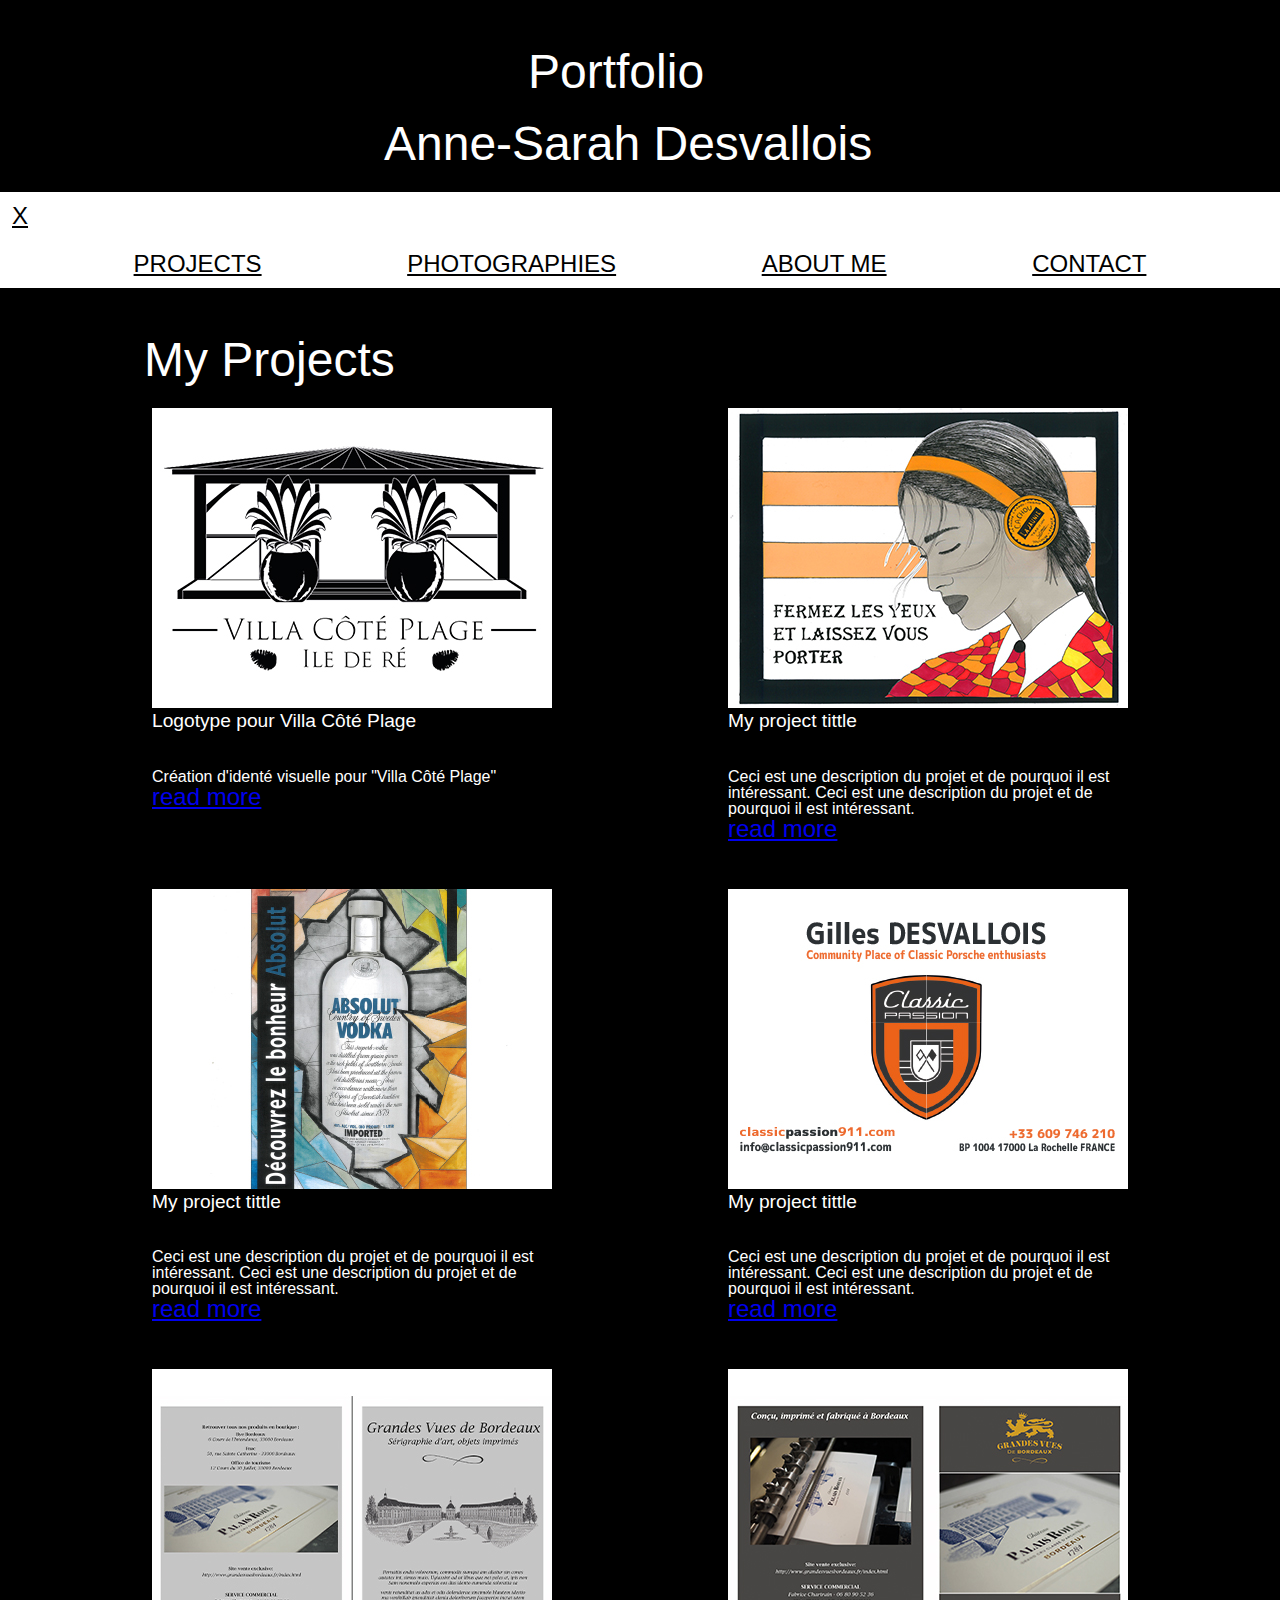
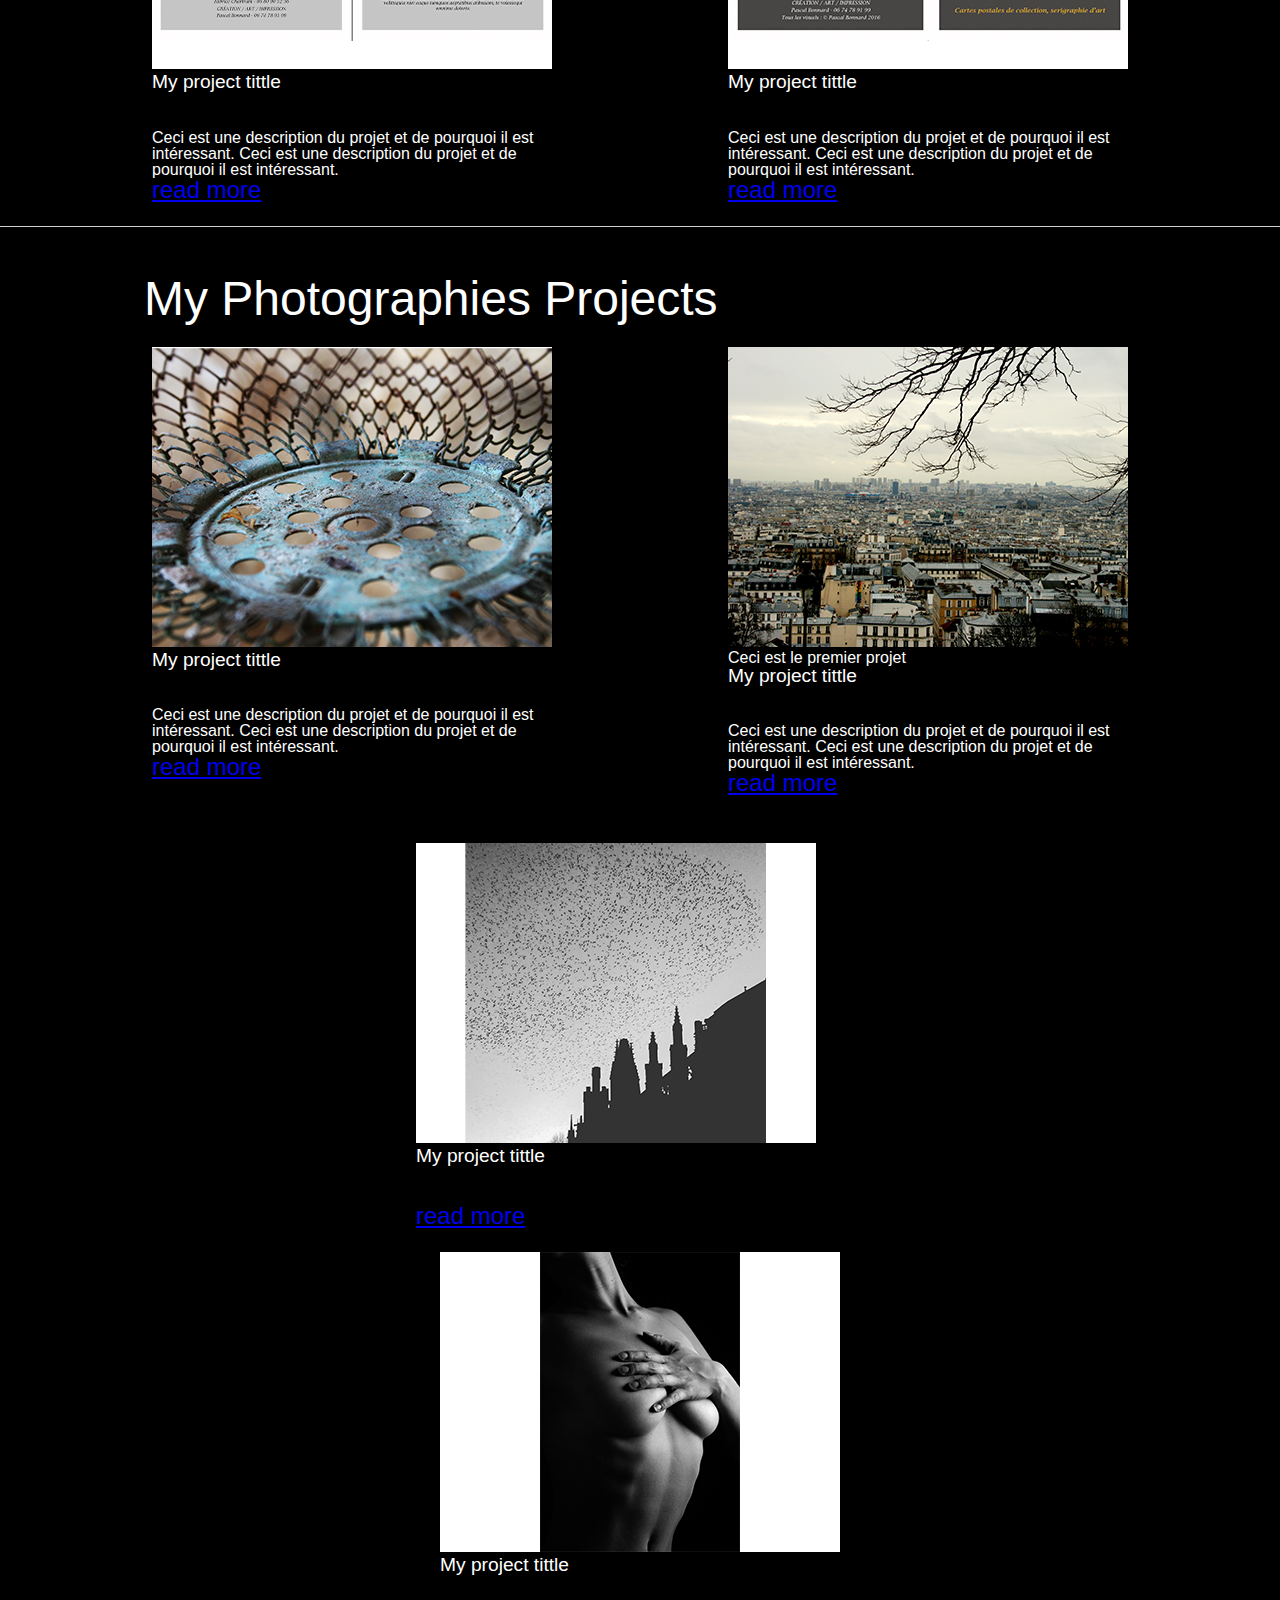
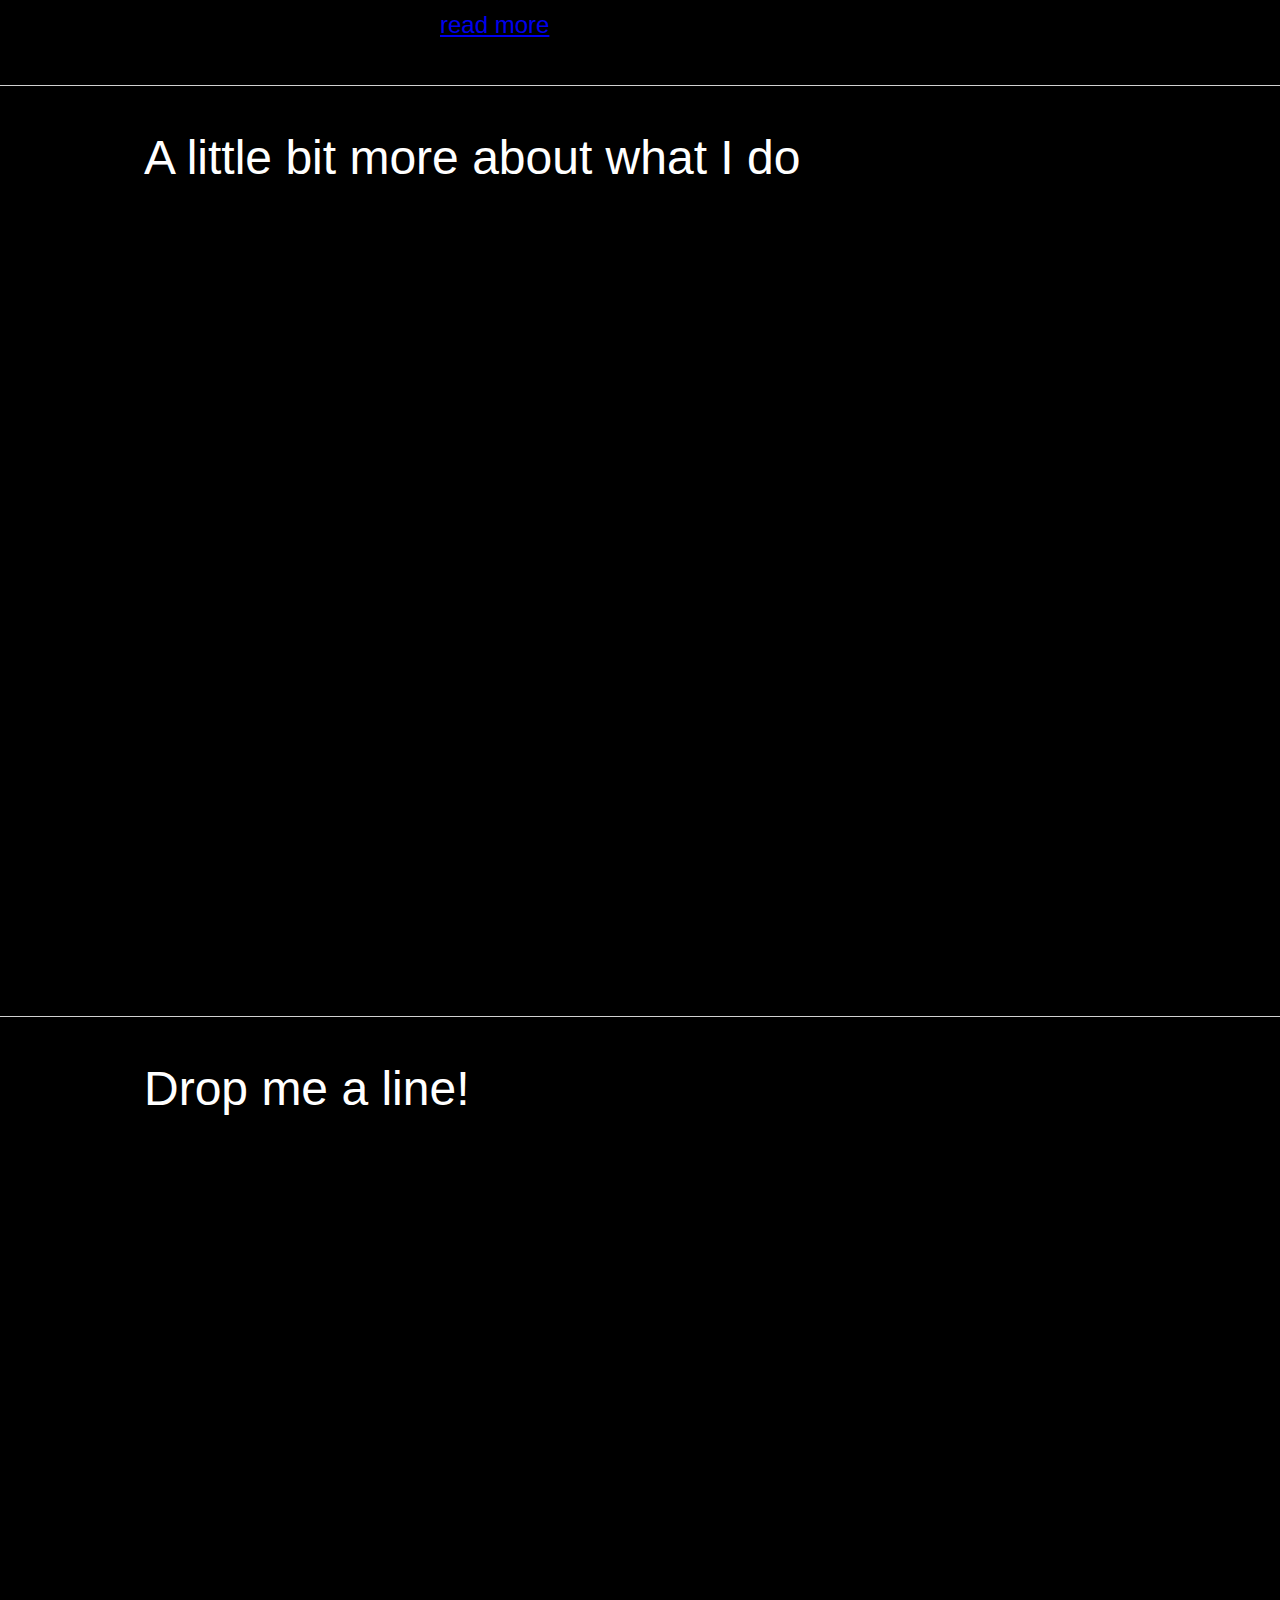
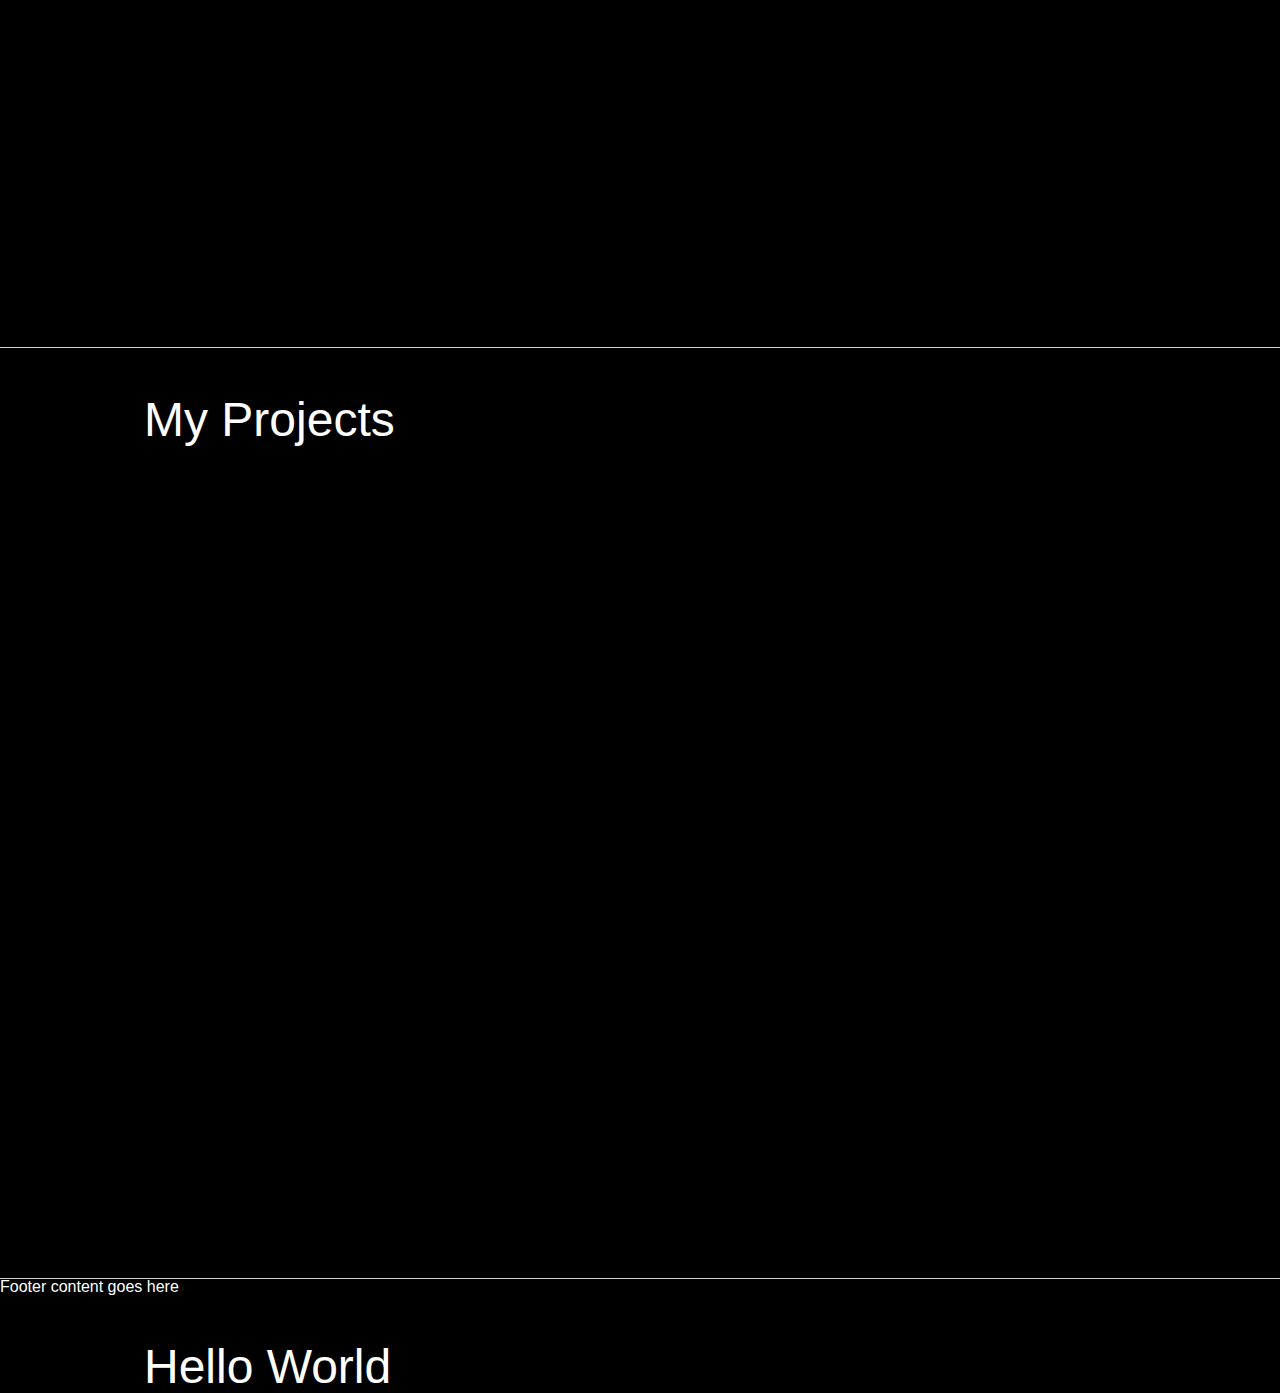
==== index.html @ b8da2309 "first commit" ====
<!DOCTYPE html>
<html lang="en" dir="ltr">
  <head>
    <meta charset="utf-8">
    <title>My First Portfolio</title>
    <link rel="stylesheet" href="css/reset.css">
    <link rel="stylesheet" href="css/master.css">
    <link rel="stylesheet" href="css/typo.css">
  </head>
  <body>
<header>
  <h3>Portfolio</h3>
<h4>Anne-Sarah Desvallois</h4>
<a class="toggle-menu"href="#main-menu">Open Menu</a>
<nav id="main-menu">
  <a class="close menu"href="#">x</a>

  <ul>
    <li><a href="#projects">Projects</a></li>
    <li><a href="#photographies">Photographies</a></li>
    <li><a href="#about">About me</a></li>
    <li><a href="#contact">Contact</a></li>
  </ul>

  </nav>

</header>

<main>

<section id="projects">
  <h1>My Projects</h1>
  <div class="project-feature-container">

  <div class="project-feature">
    <figure>
      <img src="images/image-03.jpg" alt="Ceci est une image de projet">

    </figure>
    <h2>Logotype pour Villa Côté Plage</h2>
    <p>Création d'identé visuelle pour "Villa Côté Plage"</p>
    <a href="project01.html">read more</a>

  </div>
  <div class="project-feature">
    <figure>
      <img src="images/image-04.jpg" alt="Ceci est une image de projet">
    </figure>
    <h2>My project tittle</h2>
    <p>Ceci est une description du projet et de pourquoi il est intéressant. Ceci est une description du projet et de pourquoi il est intéressant.</p>
    <a href="project01.html">read more</a>

  </div>

  <div class="project-feature">
    <figure>
      <img src="images/image-05.jpg" alt="Ceci est une image de projet">
    </figure>
    <h2>My project tittle</h2>
    <p>Ceci est une description du projet et de pourquoi il est intéressant. Ceci est une description du projet et de pourquoi il est intéressant.</p>
    <a href="project01.html">read more</a>

  </div>

  <div class="project-feature">
    <figure>
      <img src="images/image-06.jpg" alt="Ceci est une image de projet">
    </figure>
    <h2>My project tittle</h2>
    <p>Ceci est une description du projet et de pourquoi il est intéressant. Ceci est une description du projet et de pourquoi il est intéressant.</p>
    <a href="project01.html">read more</a>

  </div>

  <div class="project-feature">
    <figure>
      <img src="images/image-07.jpg" alt="Ceci est une image de projet">
    </figure>
    <h2>My project tittle</h2>
    <p>Ceci est une description du projet et de pourquoi il est intéressant. Ceci est une description du projet et de pourquoi il est intéressant.</p>
    <a href="project01.html">read more</a>

  </div>

  <div class="project-feature">
    <figure>
      <img src="images/image-08.jpg" alt="Ceci est une image de projet">
    </figure>
    <h2>My project tittle</h2>
    <p>Ceci est une description du projet et de pourquoi il est intéressant. Ceci est une description du projet et de pourquoi il est intéressant.</p>
    <a href="project01.html">read more</a>

  </div>

</div>
</section>

<section id="photographies">
<h1>My Photographies Projects</h1>
<div class="project-feature-container">

<div class="project-feature">
  <figure>
    <img src="images/image-01.jpg" alt="Ceci est une image de projet">
  </figure>
  <h2>My project tittle</h2>
  <p>Ceci est une description du projet et de pourquoi il est intéressant. Ceci est une description du projet et de pourquoi il est intéressant.</p>
  <a href="project01.html">read more</a>

</div>

<div class="project-feature">
  <figure>
    <img src="images/image-02.jpg" alt="Ceci est une image de projet">
    <figcaption>Ceci est le premier projet</figcaption>
  </figure>
  <h2>My project tittle</h2>
  <p>Ceci est une description du projet et de pourquoi il est intéressant. Ceci est une description du projet et de pourquoi il est intéressant.</p>
  <a href="project01.html">read more</a>

</div>

<div class="project-feature">
  <figure>
    <img src="images/image-09.jpg" alt="Ceci est une image de projet">
  </figure>
  <h2>My project tittle</h2>
  <p></p>
  <a href="project01.html">read more</a>

  <div class="project-feature">
    <figure>
      <img src="images/image-10.jpg" alt="Ceci est une image de projet">
    </figure>
    <h2>My project tittle</h2>
    <p></p>
    <a href="project01.html">read more</a>


</section>

<section id="about">
<h1>A little bit more about what I do</h1>
</section>

<section id="contact">
<h1>Drop me a line!</h1>
</section>


<section id="photographies">
  <h1>My Projects</h1>



</main

<footer>
Footer content goes here
</footer>

<h1>Hello World</h1>

  </body>
</html>
---- css/master.css ----
body {
  background: #000;
}

section {
  min-height: 98vh;
  border-bottom: 1px solid #D1D1D1;
}

.project-feature-container {
display: flex;
flex-wrap: wrap;
justify-content: space-evenly;
}

.project-feature {
  border: 0px solid #000;
  padding: 1em;
  margin: 0.5em;
  flex-basis: 400px;
}

#main-menu {
  background: #FFFFFF;
  width: 170px;
  position: absolute;
  top: 0px;
  left: -170px;
  height: 100%;
  z-index: 999;
  transition: 1.5s all;
}


#main-menu:target {
  left: 0px;
  background: grey;
}


#main-menu a{
  display: block;
  padding: 0.5em;
  text-transform: uppercase;
  color: #000;
}


.toggle-menu{
  border: 3px solid#FFFFFF;
  border-radius: 30px;
  padding: 1em;
  color: #FFFFFF;
}

.close-menu {
  display: block;
  width: 16px;
  height: 16px;
  background: #000;
  border-radius: 100%;
  color: #fff;
}



@media (min-width: 640px){
#main-menu{
  position: static;
  width: 100%;
}
#main-menu ul {
  display: flex;
  justify-content: space-evenly;
}
.toggle-menu {
  display: none;
}
#main-menu .close-menu {
  display: none;
}
}

#main-menu:target + .backdrop{
background: rgba(0, 0, 0, 0.8);
position: absolute;
top: 0;
left: 0;
width: 100%;
height: 100%;
z-index: 998;
}
---- css/typo.css ----
body{
  font-family:helvetica;
  color: #FFFFFF;
}


a {
  font-size: 1.5em;
}


h3 {
font-size: 3em;
margin-top: 1em;
margin-bottom: 0.5em;
margin-left: 11em;
}

h4 {
  font-size: 3em;
  margin-top: 0em;
  margin-bottom: 0.5em;
  margin-left: 8em;
}


h1 {
font-size: 3em;
margin-top: 1em;
margin-left: 3em;
}

h2 {
font-size: 1.2em;
margin-bottom: 2em;
}
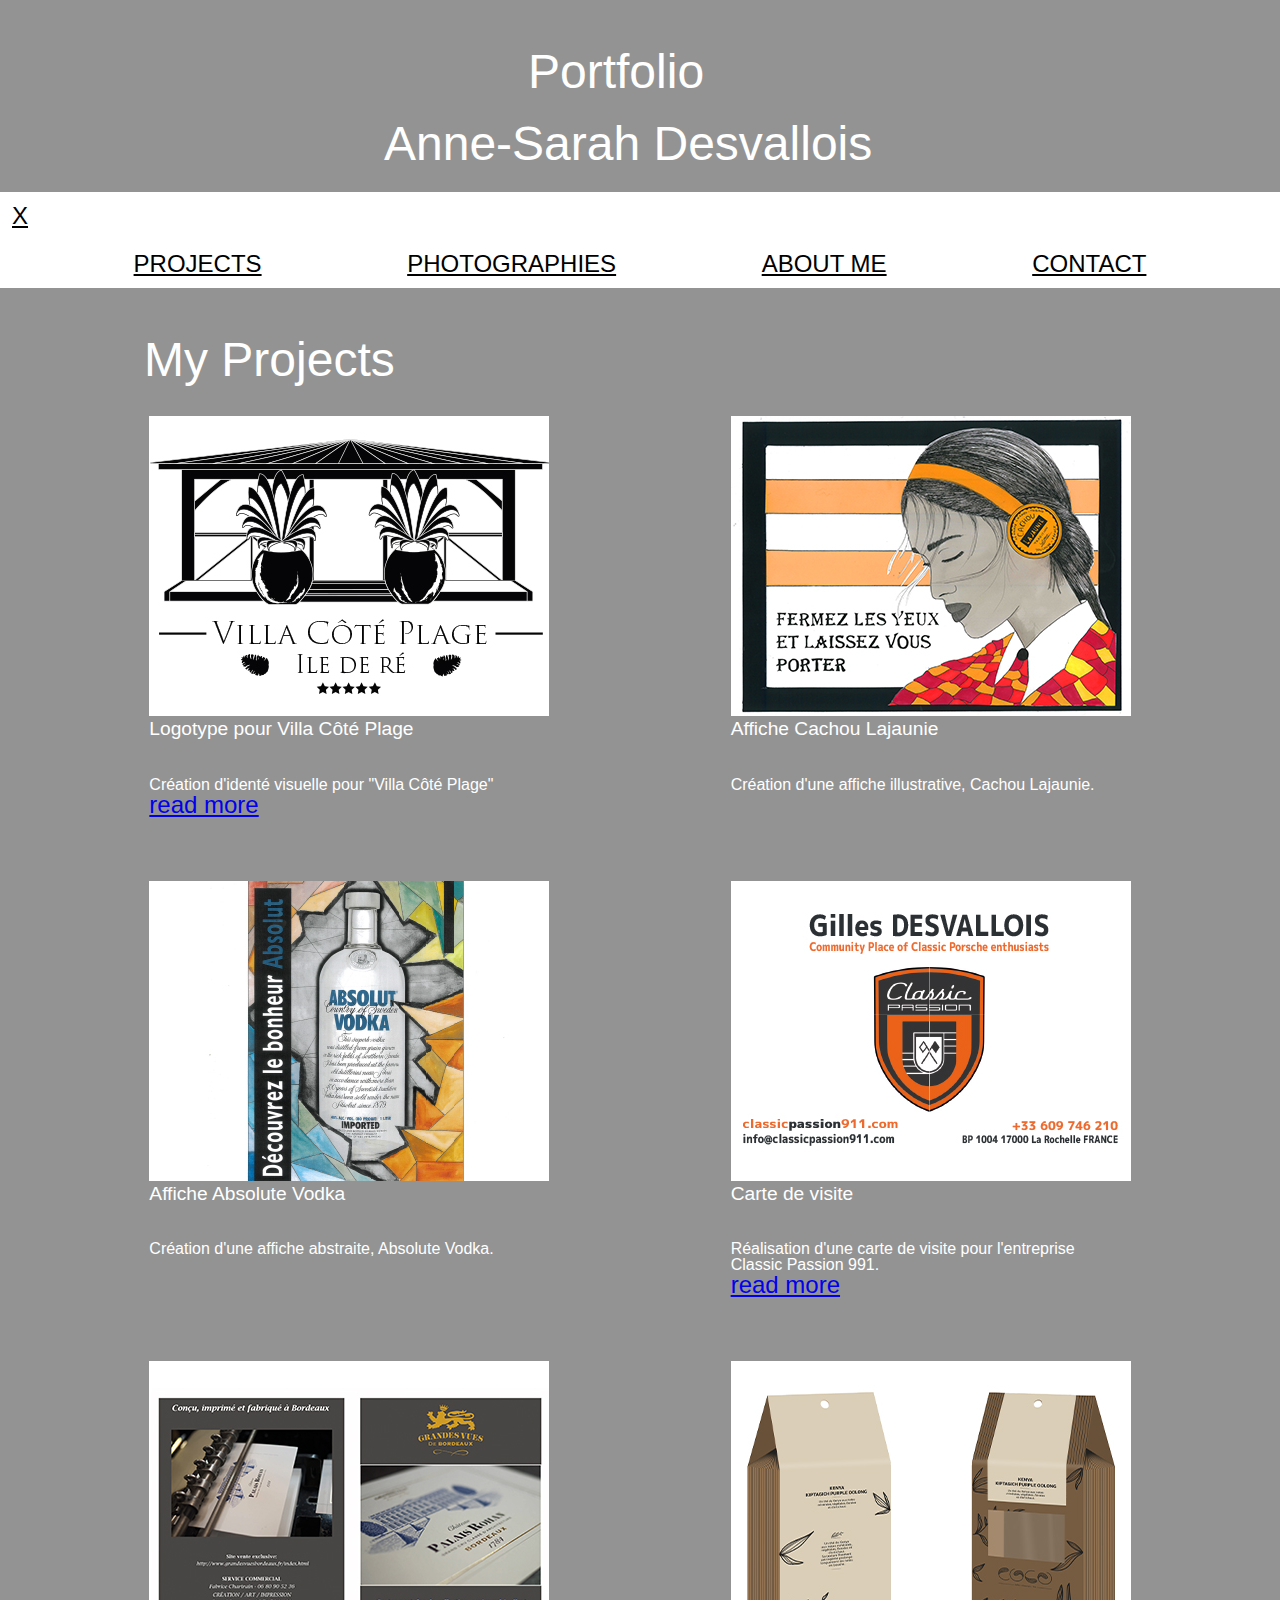
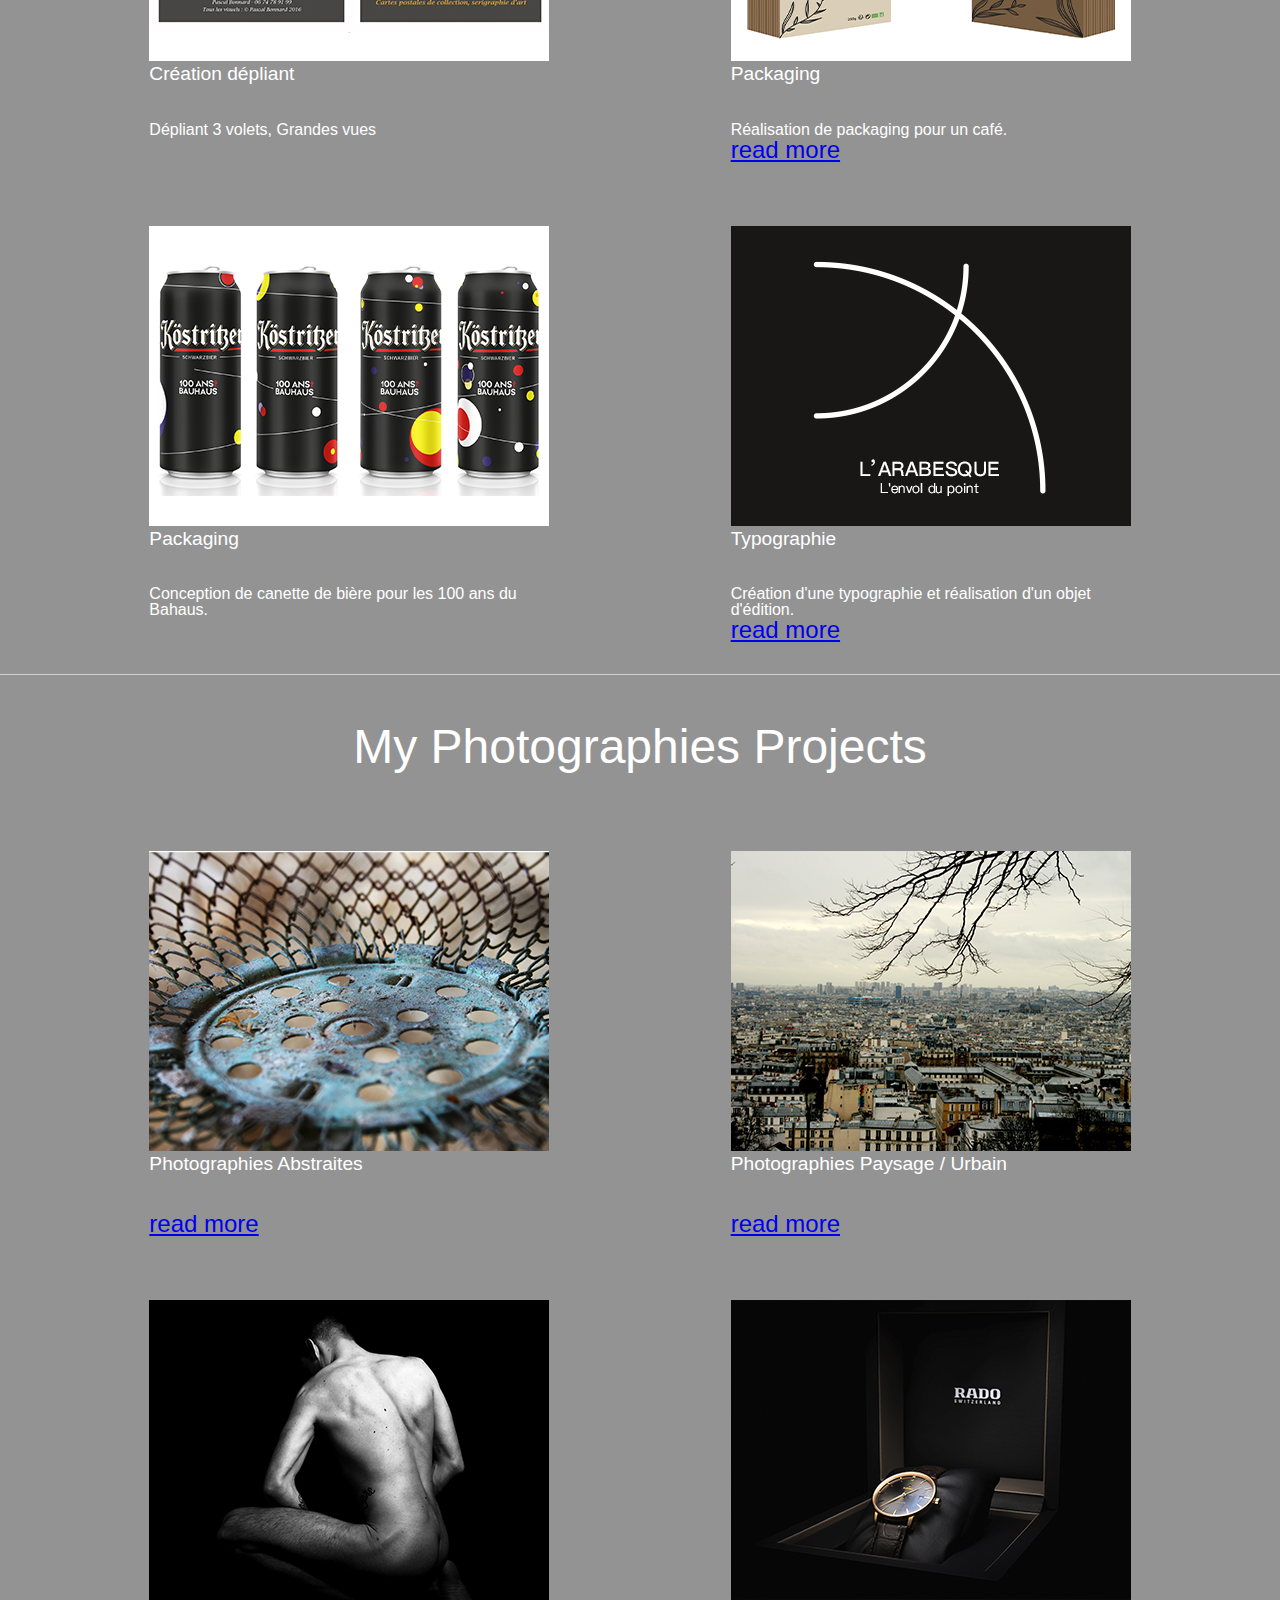
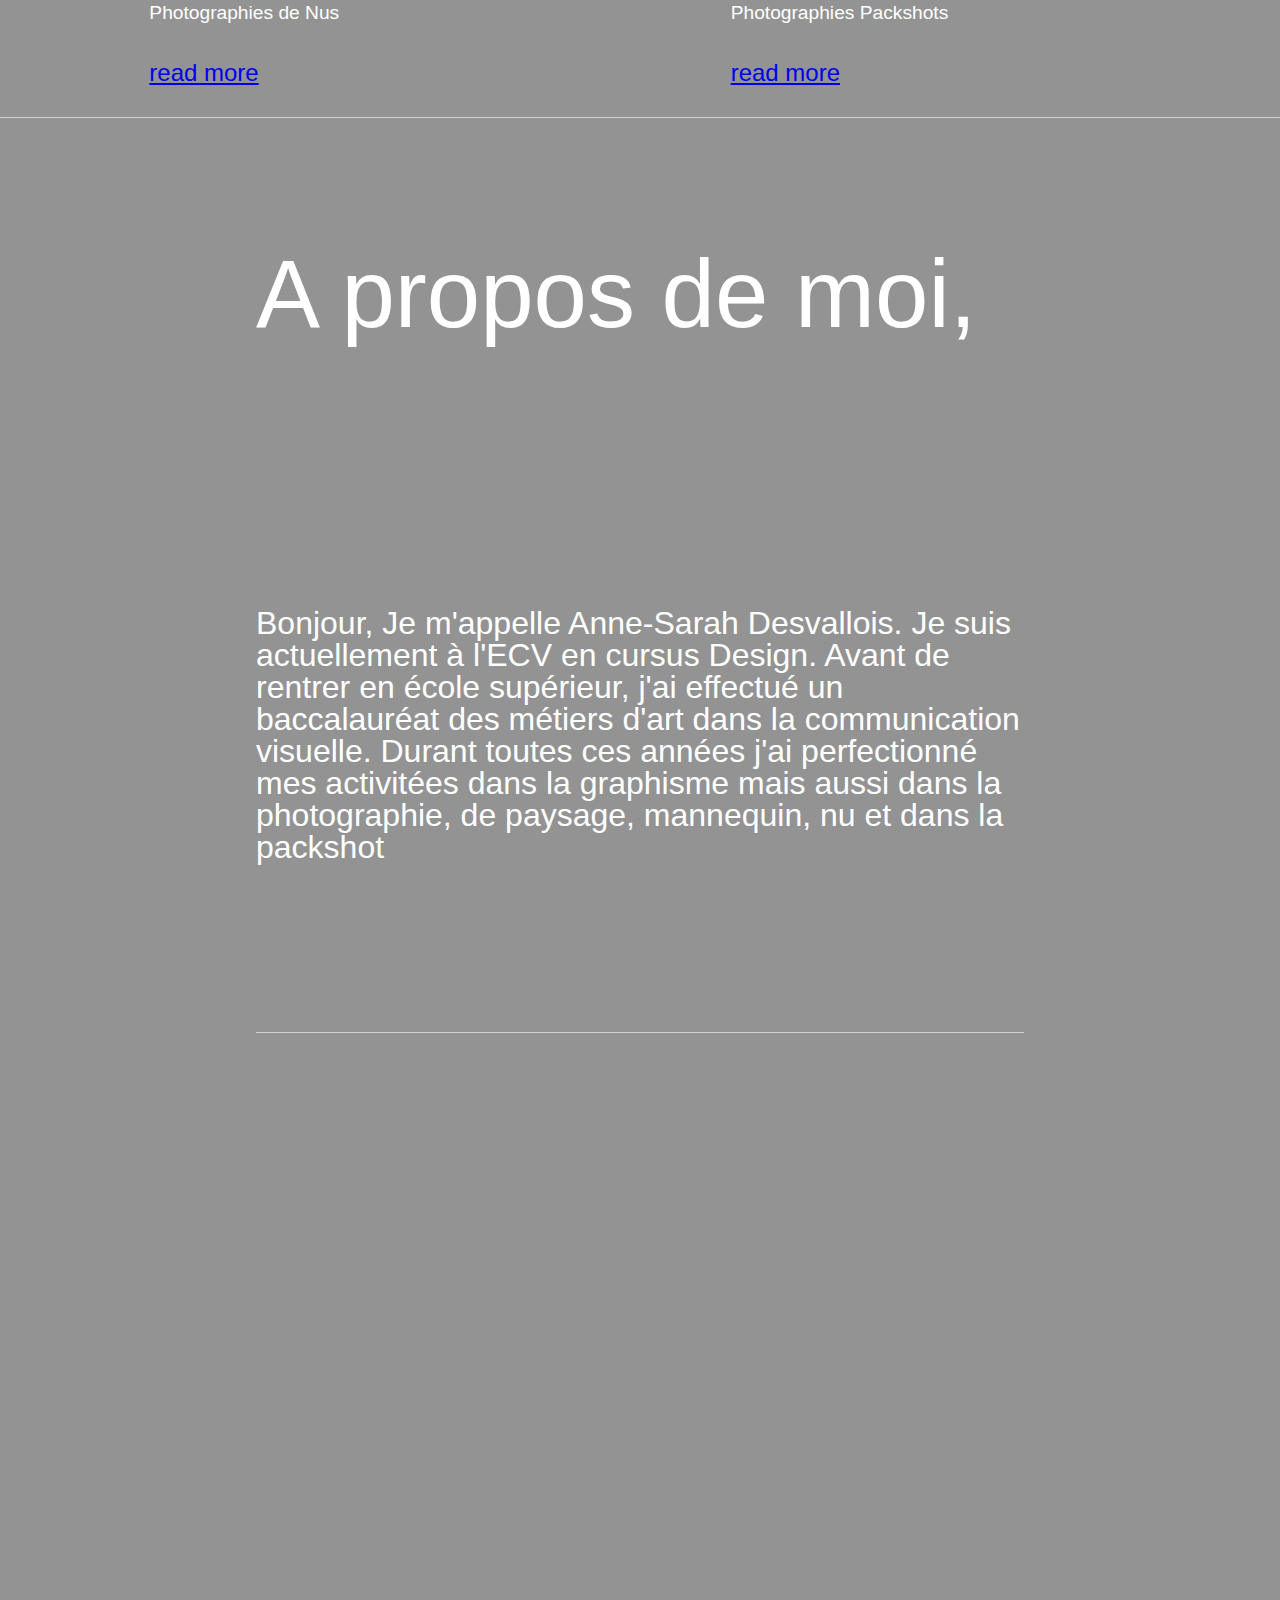
==== commit b3ec209d: "final" ====
--- a/index.html
+++ b/index.html
@@ -23,32 +23,29 @@
   </ul>
 
   </nav>
-
 </header>
 
 <main>
-
 <section id="projects">
-  <h1>My Projects</h1>
+  <h5>My Projects</h5>
   <div class="project-feature-container">
 
   <div class="project-feature">
     <figure>
       <img src="images/image-03.jpg" alt="Ceci est une image de projet">
-
     </figure>
     <h2>Logotype pour Villa Côté Plage</h2>
     <p>Création d'identé visuelle pour "Villa Côté Plage"</p>
     <a href="project01.html">read more</a>
+  </div>
 
-  </div>
   <div class="project-feature">
     <figure>
       <img src="images/image-04.jpg" alt="Ceci est une image de projet">
     </figure>
-    <h2>My project tittle</h2>
-    <p>Ceci est une description du projet et de pourquoi il est intéressant. Ceci est une description du projet et de pourquoi il est intéressant.</p>
-    <a href="project01.html">read more</a>
+    <h2>Affiche Cachou Lajaunie</h2>
+    <p>Création d'une affiche illustrative, Cachou Lajaunie.</p>
+
 
   </div>
 
@@ -56,9 +53,9 @@
     <figure>
       <img src="images/image-05.jpg" alt="Ceci est une image de projet">
     </figure>
-    <h2>My project tittle</h2>
-    <p>Ceci est une description du projet et de pourquoi il est intéressant. Ceci est une description du projet et de pourquoi il est intéressant.</p>
-    <a href="project01.html">read more</a>
+    <h2>Affiche Absolute Vodka</h2>
+    <p>Création d'une affiche abstraite, Absolute Vodka.</p>
+
 
   </div>
 
@@ -66,30 +63,47 @@
     <figure>
       <img src="images/image-06.jpg" alt="Ceci est une image de projet">
     </figure>
-    <h2>My project tittle</h2>
-    <p>Ceci est une description du projet et de pourquoi il est intéressant. Ceci est une description du projet et de pourquoi il est intéressant.</p>
-    <a href="project01.html">read more</a>
+    <h2>Carte de visite</h2>
+    <p>Réalisation d'une carte de visite pour l'entreprise Classic Passion 991.</p>
+    <a href="project02.html">read more</a>
 
   </div>
 
-  <div class="project-feature">
-    <figure>
-      <img src="images/image-07.jpg" alt="Ceci est une image de projet">
-    </figure>
-    <h2>My project tittle</h2>
-    <p>Ceci est une description du projet et de pourquoi il est intéressant. Ceci est une description du projet et de pourquoi il est intéressant.</p>
-    <a href="project01.html">read more</a>
-
-  </div>
 
   <div class="project-feature">
     <figure>
       <img src="images/image-08.jpg" alt="Ceci est une image de projet">
     </figure>
-    <h2>My project tittle</h2>
-    <p>Ceci est une description du projet et de pourquoi il est intéressant. Ceci est une description du projet et de pourquoi il est intéressant.</p>
+    <h2>Création dépliant</h2>
+    <p>Dépliant 3 volets, Grandes vues</p>
+
+  </div>
+
+
+  <div class="project-feature">
+    <figure>
+      <img src="images/image-12.jpg" alt="Ceci est une image de projet">
+    </figure>
+    <h2>Packaging</h2>
+    <p>Réalisation de packaging pour un café.</p>
+    <a href="project03.html">read more</a>
+  </div>
+
+  <div class="project-feature">
+    <figure>
+      <img src="images/image-21.jpg" alt="Ceci est une image de projet">
+    </figure>
+    <h2>Packaging</h2>
+    <p>Conception de canette de bière pour les 100 ans du Bahaus.</p>
+  </div>
+
+  <div class="project-feature">
+    <figure>
+      <img src="images/image-13.jpg" alt="Ceci est une image de projet">
+    </figure>
+    <h2>Typographie</h2>
+    <p>Création d'une typographie et réalisation d'un objet d'édition.</p>
     <a href="project01.html">read more</a>
-
   </div>
 
 </div>
@@ -103,63 +117,57 @@
   <figure>
     <img src="images/image-01.jpg" alt="Ceci est une image de projet">
   </figure>
-  <h2>My project tittle</h2>
-  <p>Ceci est une description du projet et de pourquoi il est intéressant. Ceci est une description du projet et de pourquoi il est intéressant.</p>
-  <a href="project01.html">read more</a>
+  <h2>Photographies Abstraites</h2>
+  <a href="abstrait.html">read more</a>
 
 </div>
 
 <div class="project-feature">
   <figure>
     <img src="images/image-02.jpg" alt="Ceci est une image de projet">
-    <figcaption>Ceci est le premier projet</figcaption>
   </figure>
-  <h2>My project tittle</h2>
-  <p>Ceci est une description du projet et de pourquoi il est intéressant. Ceci est une description du projet et de pourquoi il est intéressant.</p>
-  <a href="project01.html">read more</a>
+  <h2>Photographies Paysage / Urbain</h2>
+  <a href="paysage.html">read more</a>
 
 </div>
-
-<div class="project-feature">
-  <figure>
-    <img src="images/image-09.jpg" alt="Ceci est une image de projet">
-  </figure>
-  <h2>My project tittle</h2>
-  <p></p>
-  <a href="project01.html">read more</a>
 
   <div class="project-feature">
     <figure>
       <img src="images/image-10.jpg" alt="Ceci est une image de projet">
     </figure>
-    <h2>My project tittle</h2>
-    <p></p>
-    <a href="project01.html">read more</a>
+    <h2>Photographies de Nus</h2>
+    <a href="nu.html">read more</a>
+    </div>
 
+
+      <div class="project-feature">
+        <figure>
+          <img src="images/image-20.jpg" alt="Ceci est une image de projet">
+        </figure>
+        <h2>Photographies Packshots</h2>
+        <a href="packshot01.html">read more</a>
+        </div>
 
 </section>
 
 <section id="about">
-<h1>A little bit more about what I do</h1>
+
+<h1>A propos de moi,</h1>
+<p1>Bonjour,
+Je m'appelle Anne-Sarah Desvallois. Je suis actuellement à l'ECV en cursus Design.
+Avant de rentrer en école supérieur, j'ai effectué un baccalauréat des métiers d'art dans la communication visuelle.
+Durant toutes ces années j'ai perfectionné mes activitées dans la graphisme mais aussi dans la photographie, de paysage, mannequin, nu et dans la packshot</p1>
 </section>
 
 <section id="contact">
-<h1>Drop me a line!</h1>
+
 </section>
-
-
-<section id="photographies">
-  <h1>My Projects</h1>
 
 
 
 </main
 
-<footer>
-Footer content goes here
 </footer>
-
-<h1>Hello World</h1>
 
   </body>
 </html>
--- a/css/master.css
+++ b/css/master.css
@@ -1,5 +1,5 @@
 body {
-  background: #000;
+  background: #939393;
 }
 
 section {
@@ -16,26 +16,16 @@
 .project-feature {
   border: 0px solid #000;
   padding: 1em;
-  margin: 0.5em;
-  flex-basis: 400px;
+  margin: 1em;
+  flex-basis: 200px;
 }
 
 #main-menu {
   background: #FFFFFF;
   width: 170px;
   position: absolute;
-  top: 0px;
-  left: -170px;
-  height: 100%;
-  z-index: 999;
-  transition: 1.5s all;
 }
 
-
-#main-menu:target {
-  left: 0px;
-  background: grey;
-}
 
 
 #main-menu a{
@@ -62,8 +52,6 @@
   color: #fff;
 }
 
-
-
 @media (min-width: 640px){
 #main-menu{
   position: static;
@@ -87,6 +75,31 @@
 top: 0;
 left: 0;
 width: 100%;
-height: 100%;
+height: 10%;
 z-index: 998;
 }
+
+#about{
+  font-size: 2em;
+  margin-top: 1em;
+  margin-left: 8em;
+  margin-right: 8em;
+  display: flex;
+  flex-wrap: wrap;
+}
+
+#contact{
+  font-size: 1.2em;
+  margin-left: 8em;
+  margin-right: 8em;
+  display: flex;
+  flex-wrap: wrap;
+}
+
+
+.image01{
+  display: flex;
+  flex-wrap: wrap;
+  justify-content: center;
+padding-bottom: 1em;
+}
--- a/css/typo.css
+++ b/css/typo.css
@@ -14,6 +14,8 @@
 margin-top: 1em;
 margin-bottom: 0.5em;
 margin-left: 11em;
+display: flex;
+flex-wrap: wrap;
 }
 
 h4 {
@@ -21,10 +23,12 @@
   margin-top: 0em;
   margin-bottom: 0.5em;
   margin-left: 8em;
+  display: flex;
+  flex-wrap: wrap;
 }
 
 
-h1 {
+h5 {
 font-size: 3em;
 margin-top: 1em;
 margin-left: 3em;
@@ -34,3 +38,13 @@
 font-size: 1.2em;
 margin-bottom: 2em;
 }
+
+h1 {
+  display: flex;
+  flex-wrap: wrap;
+  justify-content: center;
+  font-size: 3em;
+  padding-top: 1em;
+  margin-bottom: 1em;
+
+}
